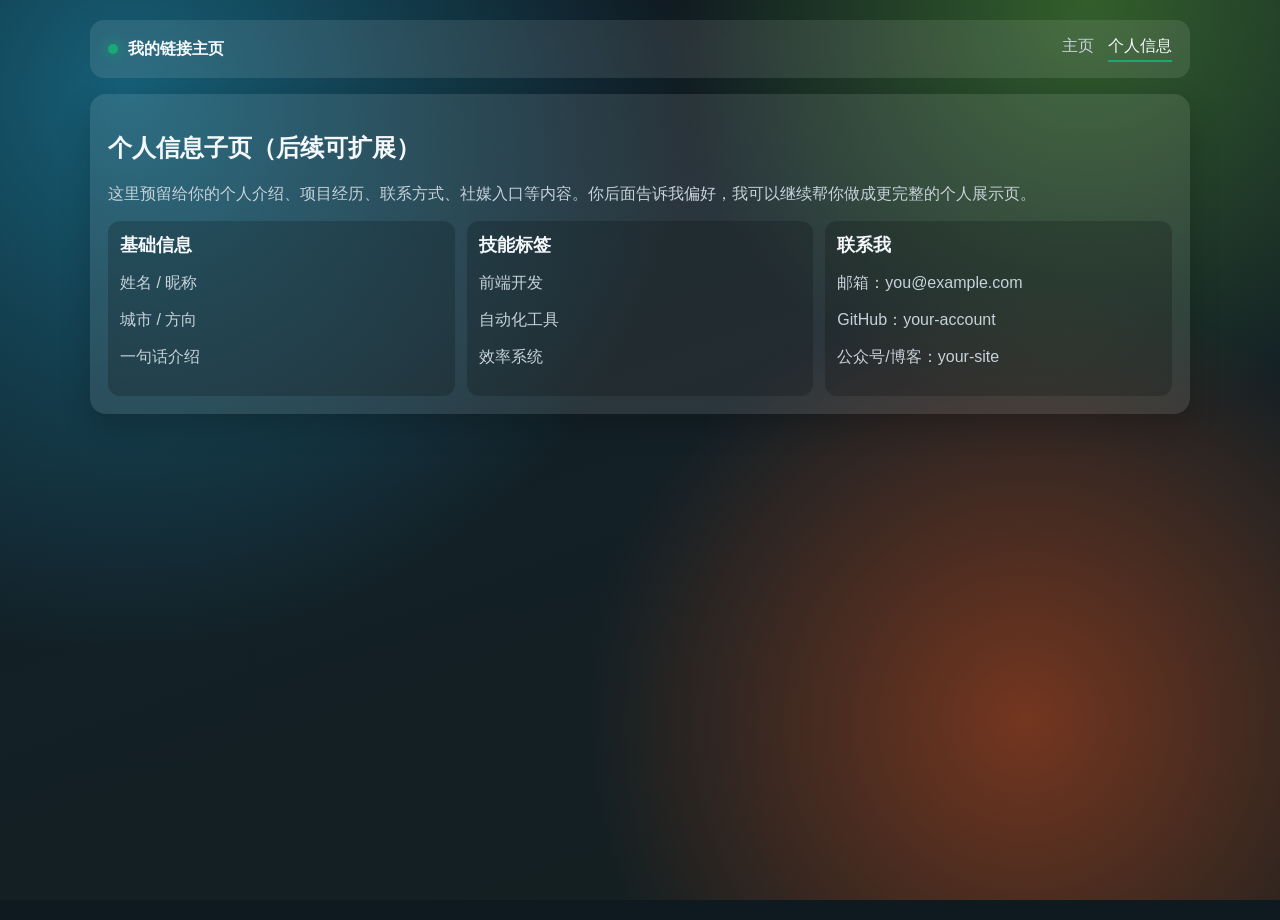
==== profile.html @ 46e21579 "feat: initial personal portal with pages workflow" ====
<!DOCTYPE html>
<html lang="zh-CN">
  <head>
    <meta charset="UTF-8" />
    <meta name="viewport" content="width=device-width, initial-scale=1.0" />
    <title>个人信息 | 我的链接主页</title>
    <link rel="stylesheet" href="./styles.css" />
  </head>
  <body>
    <div class="page-bg"></div>
    <header class="topbar">
      <div class="brand">
        <span class="brand-dot"></span>
        <span>我的链接主页</span>
      </div>
      <nav class="nav-links">
        <a href="./index.html">主页</a>
        <a href="./profile.html" aria-current="page">个人信息</a>
      </nav>
    </header>

    <main class="container">
      <section class="panel profile-panel">
        <h1>个人信息子页（后续可扩展）</h1>
        <p>
          这里预留给你的个人介绍、项目经历、联系方式、社媒入口等内容。你后面告诉我偏好，我可以继续帮你做成更完整的个人展示页。
        </p>
        <div class="profile-grid">
          <article>
            <h2>基础信息</h2>
            <p>姓名 / 昵称</p>
            <p>城市 / 方向</p>
            <p>一句话介绍</p>
          </article>
          <article>
            <h2>技能标签</h2>
            <p>前端开发</p>
            <p>自动化工具</p>
            <p>效率系统</p>
          </article>
          <article>
            <h2>联系我</h2>
            <p>邮箱：you@example.com</p>
            <p>GitHub：your-account</p>
            <p>公众号/博客：your-site</p>
          </article>
        </div>
      </section>
    </main>
  </body>
</html>
---- styles.css ----
:root {
  --bg: #0e1a1f;
  --panel: rgba(255, 255, 255, 0.1);
  --panel-strong: rgba(255, 255, 255, 0.16);
  --text: #f5f8fa;
  --muted: #c7d2da;
  --accent: #19a974;
  --accent-strong: #0e8f64;
  --danger: #d74f4f;
  --shadow: 0 12px 30px rgba(0, 0, 0, 0.2);
}

* {
  box-sizing: border-box;
}

body {
  margin: 0;
  font-family: "Segoe UI", "PingFang SC", "Microsoft YaHei", sans-serif;
  color: var(--text);
  background: var(--bg);
  min-height: 100vh;
}

.page-bg {
  position: fixed;
  inset: 0;
  z-index: -1;
  background:
    radial-gradient(circle at 10% 10%, #165f77 0%, transparent 40%),
    radial-gradient(circle at 85% 0%, #335f2b 0%, transparent 30%),
    radial-gradient(circle at 80% 80%, #74361f 0%, transparent 35%),
    linear-gradient(160deg, #0d1117 0%, #122028 35%, #151f1f 100%);
}

.topbar {
  width: min(1100px, 94vw);
  margin: 20px auto 0;
  padding: 16px 18px;
  border-radius: 14px;
  background: var(--panel);
  backdrop-filter: blur(8px);
  display: flex;
  align-items: center;
  justify-content: space-between;
  gap: 14px;
}

.brand {
  display: inline-flex;
  align-items: center;
  gap: 10px;
  font-weight: 700;
}

.brand-dot {
  width: 10px;
  height: 10px;
  border-radius: 50%;
  background: var(--accent);
  box-shadow: 0 0 14px var(--accent);
}

.nav-links {
  display: flex;
  gap: 14px;
}

.nav-links a {
  color: var(--muted);
  text-decoration: none;
  border-bottom: 2px solid transparent;
  padding-bottom: 3px;
}

.nav-links a[aria-current="page"] {
  color: var(--text);
  border-color: var(--accent);
}

.container {
  width: min(1100px, 94vw);
  margin: 16px auto 40px;
  display: grid;
  gap: 16px;
}

.hero,
.panel {
  border-radius: 16px;
  padding: 18px;
  background: var(--panel);
  box-shadow: var(--shadow);
}

.hero h1,
.panel h2 {
  margin: 0;
}

.hero p {
  margin: 8px 0 0;
  color: var(--muted);
}

.hero-actions {
  margin-top: 14px;
  display: grid;
  grid-template-columns: repeat(6, minmax(0, 1fr));
  gap: 10px;
}

.search-input {
  grid-column: 1 / -1;
  height: 42px;
  border: 1px solid rgba(255, 255, 255, 0.22);
  border-radius: 10px;
  outline: none;
  background: rgba(0, 0, 0, 0.2);
  color: var(--text);
  padding: 0 12px;
}

.search-input:focus {
  border-color: var(--accent);
}

.btn {
  height: 38px;
  border: 1px solid rgba(255, 255, 255, 0.2);
  border-radius: 10px;
  background: rgba(255, 255, 255, 0.05);
  color: var(--text);
  cursor: pointer;
}

.btn:hover {
  background: rgba(255, 255, 255, 0.12);
}

.btn-primary {
  background: var(--accent);
  border-color: var(--accent);
}

.btn-primary:hover {
  background: var(--accent-strong);
}

.btn-danger {
  border-color: rgba(215, 79, 79, 0.6);
}

.btn-danger:hover {
  background: rgba(215, 79, 79, 0.2);
}

.panel-head {
  display: flex;
  align-items: center;
  justify-content: space-between;
  gap: 12px;
}

.hint,
#link-count {
  color: var(--muted);
  font-size: 14px;
}

.chips {
  margin-top: 14px;
  display: flex;
  flex-wrap: wrap;
  gap: 10px;
}

.chip {
  border: 1px solid rgba(255, 255, 255, 0.25);
  border-radius: 999px;
  padding: 7px 14px;
  font-size: 14px;
  color: var(--muted);
  cursor: pointer;
  background: rgba(0, 0, 0, 0.16);
}

.chip.is-active {
  color: #0d1915;
  background: var(--accent);
  border-color: var(--accent);
}

.links-grid {
  margin-top: 16px;
  display: grid;
  gap: 12px;
  grid-template-columns: repeat(auto-fill, minmax(220px, 1fr));
}

.link-card {
  border: 1px solid rgba(255, 255, 255, 0.15);
  border-radius: 14px;
  overflow: hidden;
  background: var(--panel-strong);
  transition: transform 0.15s ease;
}

.link-card:hover {
  transform: translateY(-2px);
}

.link-main {
  display: flex;
  align-items: center;
  gap: 10px;
  color: inherit;
  text-decoration: none;
  padding: 12px;
}

.link-icon {
  width: 34px;
  height: 34px;
  border-radius: 8px;
  display: inline-grid;
  place-items: center;
  background: rgba(0, 0, 0, 0.3);
  flex: 0 0 auto;
}

.link-meta {
  min-width: 0;
  display: grid;
}

.link-name {
  overflow: hidden;
  white-space: nowrap;
  text-overflow: ellipsis;
}

.link-category {
  color: var(--muted);
}

.link-index {
  margin-left: auto;
  color: var(--muted);
  font-size: 13px;
}

.link-actions {
  display: grid;
  grid-template-columns: 1fr 1fr;
}

.icon-btn {
  height: 34px;
  border: none;
  border-top: 1px solid rgba(255, 255, 255, 0.14);
  background: transparent;
  color: var(--muted);
  cursor: pointer;
}

.icon-btn:hover {
  background: rgba(255, 255, 255, 0.08);
  color: var(--text);
}

.link-dialog {
  border: none;
  border-radius: 14px;
  padding: 0;
  width: min(460px, 90vw);
  background: #102128;
  color: var(--text);
}

.link-dialog::backdrop {
  background: rgba(0, 0, 0, 0.55);
}

#link-form {
  display: grid;
  gap: 12px;
  padding: 20px;
}

#link-form h3 {
  margin: 0 0 4px;
}

#link-form label {
  display: grid;
  gap: 6px;
  font-size: 14px;
}

#link-form input {
  height: 38px;
  border: 1px solid rgba(255, 255, 255, 0.25);
  border-radius: 8px;
  padding: 0 10px;
  background: rgba(0, 0, 0, 0.2);
  color: var(--text);
  outline: none;
}

#link-form input:focus {
  border-color: var(--accent);
}

#link-form menu {
  display: flex;
  justify-content: flex-end;
  gap: 8px;
  margin: 8px 0 0;
  padding: 0;
}

.profile-panel p {
  color: var(--muted);
}

.profile-grid {
  margin-top: 12px;
  display: grid;
  gap: 12px;
  grid-template-columns: repeat(auto-fit, minmax(220px, 1fr));
}

.profile-grid article {
  border-radius: 12px;
  padding: 12px;
  background: rgba(0, 0, 0, 0.2);
}

.profile-grid h2 {
  font-size: 18px;
  margin-bottom: 8px;
}

.empty-state {
  margin: 6px 0 2px;
  color: var(--muted);
}

@media (max-width: 820px) {
  .topbar {
    margin-top: 10px;
    flex-direction: column;
    align-items: flex-start;
  }

  .hero-actions {
    grid-template-columns: repeat(2, minmax(0, 1fr));
  }
}
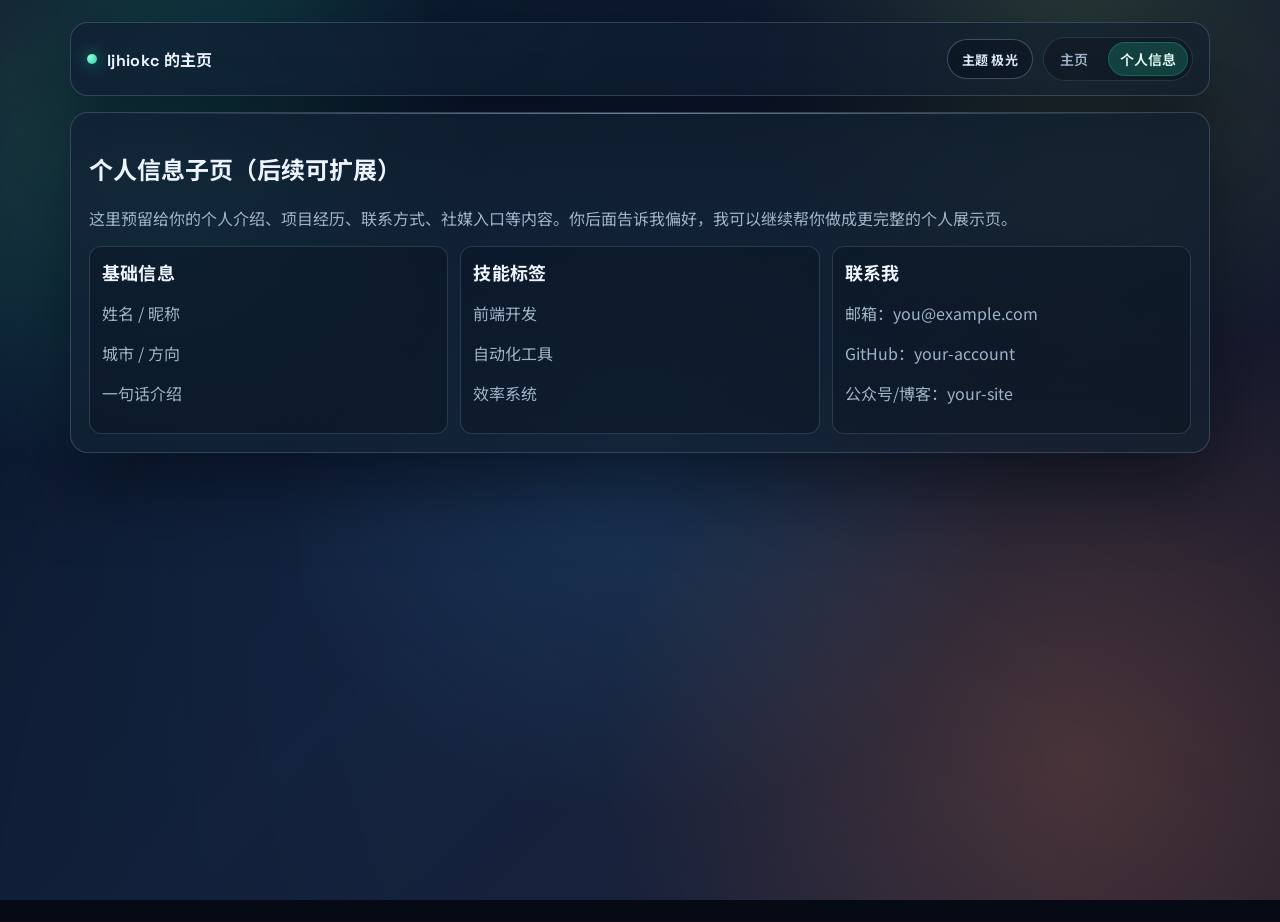
==== commit 3c351bc2: "new version" ====
--- a/profile.html
+++ b/profile.html
@@ -3,7 +3,22 @@
   <head>
     <meta charset="UTF-8" />
     <meta name="viewport" content="width=device-width, initial-scale=1.0" />
-    <title>个人信息 | 我的链接主页</title>
+    <title>个人信息 | ljhiokc 的主页</title>
+    <link rel="preconnect" href="https://fonts.googleapis.com" />
+    <link rel="preconnect" href="https://fonts.gstatic.com" crossorigin />
+    <link
+      href="https://fonts.googleapis.com/css2?family=Noto+Sans+SC:wght@400;500;700&family=Space+Grotesk:wght@500;600;700&display=swap"
+      rel="stylesheet"
+    />
+    <script>
+      try {
+        const key = "personal-portal-theme-v1";
+        const saved = localStorage.getItem(key);
+        if (saved) {
+          document.documentElement.dataset.theme = saved;
+        }
+      } catch {}
+    </script>
     <link rel="stylesheet" href="./styles.css" />
   </head>
   <body>
@@ -11,12 +26,15 @@
     <header class="topbar">
       <div class="brand">
         <span class="brand-dot"></span>
-        <span>我的链接主页</span>
+        <span>ljhiokc 的主页</span>
       </div>
-      <nav class="nav-links">
-        <a href="./index.html">主页</a>
-        <a href="./profile.html" aria-current="page">个人信息</a>
-      </nav>
+      <div class="topbar-right">
+        <button id="theme-toggle-btn" class="theme-toggle" type="button" aria-label="切换主题"></button>
+        <nav class="nav-links">
+          <a href="./index.html">主页</a>
+          <a href="./profile.html" aria-current="page">个人信息</a>
+        </nav>
+      </div>
     </header>
 
     <main class="container">
@@ -47,5 +65,6 @@
         </div>
       </section>
     </main>
+    <script src="./theme.js"></script>
   </body>
 </html>
--- a/styles.css
+++ b/styles.css
@@ -1,13 +1,109 @@
 :root {
-  --bg: #0e1a1f;
-  --panel: rgba(255, 255, 255, 0.1);
-  --panel-strong: rgba(255, 255, 255, 0.16);
-  --text: #f5f8fa;
-  --muted: #c7d2da;
-  --accent: #19a974;
-  --accent-strong: #0e8f64;
-  --danger: #d74f4f;
-  --shadow: 0 12px 30px rgba(0, 0, 0, 0.2);
+  --bg: #070f1d;
+  --bg-deep: #050a14;
+  --panel: rgba(17, 31, 52, 0.72);
+  --panel-strong: rgba(26, 42, 66, 0.84);
+  --text: #edf4ff;
+  --muted: #9fb3c8;
+  --line: rgba(157, 186, 217, 0.24);
+  --accent: #27d5a8;
+  --accent-strong: #14b88f;
+  --accent-soft: rgba(39, 213, 168, 0.2);
+  --danger: #ef6666;
+  --danger-soft: rgba(239, 102, 102, 0.2);
+  --shadow: 0 30px 72px rgba(3, 8, 17, 0.62);
+  --topbar-bg: linear-gradient(120deg, rgba(16, 31, 52, 0.8), rgba(15, 27, 43, 0.62));
+  --panel-bg: linear-gradient(145deg, rgba(17, 32, 52, 0.78), rgba(18, 31, 46, 0.72));
+  --panel-glint: linear-gradient(90deg, transparent, rgba(185, 214, 240, 0.55), transparent);
+  --clock-border: rgba(144, 174, 202, 0.4);
+  --clock-bg: rgba(7, 15, 27, 0.45);
+  --clock-text: #c9d9e9;
+  --nav-bg: rgba(8, 14, 24, 0.38);
+  --nav-border: rgba(138, 164, 188, 0.2);
+  --nav-hover-bg: rgba(130, 164, 198, 0.16);
+  --nav-active-text: #e8fff8;
+  --nav-active-bg: rgba(39, 213, 168, 0.2);
+  --nav-active-ring: rgba(39, 213, 168, 0.25);
+  --hero-status-border: rgba(148, 174, 202, 0.28);
+  --hero-status-bg: rgba(6, 14, 24, 0.4);
+  --hero-status-text: #bfcee1;
+  --theme-btn-bg: rgba(6, 14, 24, 0.42);
+  --theme-btn-border: rgba(152, 181, 211, 0.35);
+  --theme-btn-text: #d9e7f7;
+  --btn-primary-text: #062018;
+  --chip-active-text: #022519;
+  --chip-active-shadow: rgba(25, 181, 142, 0.36);
+  --mx: 50%;
+  --my: 50%;
+}
+
+:root[data-theme="graphite"] {
+  --bg: #0d1016;
+  --bg-deep: #080a10;
+  --panel: rgba(27, 30, 41, 0.8);
+  --panel-strong: rgba(35, 38, 49, 0.88);
+  --text: #edf1f8;
+  --muted: #abb6c8;
+  --line: rgba(174, 187, 205, 0.22);
+  --accent: #63d8ff;
+  --accent-strong: #44bfe8;
+  --accent-soft: rgba(99, 216, 255, 0.22);
+  --topbar-bg: linear-gradient(120deg, rgba(35, 39, 53, 0.84), rgba(23, 26, 36, 0.76));
+  --panel-bg: linear-gradient(145deg, rgba(38, 43, 57, 0.84), rgba(30, 35, 46, 0.82));
+  --panel-glint: linear-gradient(90deg, transparent, rgba(196, 207, 224, 0.48), transparent);
+  --clock-border: rgba(177, 193, 216, 0.4);
+  --clock-bg: rgba(17, 20, 30, 0.56);
+  --clock-text: #dce5f3;
+  --nav-bg: rgba(17, 20, 30, 0.5);
+  --nav-border: rgba(160, 177, 203, 0.22);
+  --nav-hover-bg: rgba(154, 174, 200, 0.18);
+  --nav-active-text: #e7f6ff;
+  --nav-active-bg: rgba(99, 216, 255, 0.22);
+  --nav-active-ring: rgba(99, 216, 255, 0.3);
+  --hero-status-border: rgba(170, 189, 214, 0.32);
+  --hero-status-bg: rgba(17, 21, 31, 0.5);
+  --hero-status-text: #d0ddf0;
+  --theme-btn-bg: rgba(17, 21, 31, 0.55);
+  --theme-btn-border: rgba(170, 188, 214, 0.35);
+  --theme-btn-text: #e1ebf9;
+  --btn-primary-text: #031f2a;
+  --chip-active-text: #03222e;
+  --chip-active-shadow: rgba(87, 178, 230, 0.34);
+}
+
+:root[data-theme="paper"] {
+  --bg: #ecf2fb;
+  --bg-deep: #e7eef9;
+  --panel: rgba(255, 255, 255, 0.86);
+  --panel-strong: rgba(250, 253, 255, 0.92);
+  --text: #1b2f45;
+  --muted: #526a83;
+  --line: rgba(122, 149, 178, 0.34);
+  --accent: #2a8cff;
+  --accent-strong: #1d73d7;
+  --accent-soft: rgba(42, 140, 255, 0.16);
+  --shadow: 0 24px 56px rgba(66, 102, 145, 0.18);
+  --topbar-bg: linear-gradient(120deg, rgba(255, 255, 255, 0.92), rgba(243, 249, 255, 0.88));
+  --panel-bg: linear-gradient(145deg, rgba(255, 255, 255, 0.94), rgba(245, 251, 255, 0.9));
+  --panel-glint: linear-gradient(90deg, transparent, rgba(142, 171, 204, 0.7), transparent);
+  --clock-border: rgba(117, 150, 184, 0.45);
+  --clock-bg: rgba(236, 245, 255, 0.86);
+  --clock-text: #32516f;
+  --nav-bg: rgba(237, 245, 255, 0.84);
+  --nav-border: rgba(133, 165, 196, 0.4);
+  --nav-hover-bg: rgba(166, 198, 234, 0.35);
+  --nav-active-text: #ffffff;
+  --nav-active-bg: rgba(42, 140, 255, 0.78);
+  --nav-active-ring: rgba(42, 140, 255, 0.34);
+  --hero-status-border: rgba(132, 164, 195, 0.45);
+  --hero-status-bg: rgba(236, 245, 255, 0.9);
+  --hero-status-text: #395674;
+  --theme-btn-bg: rgba(236, 245, 255, 0.95);
+  --theme-btn-border: rgba(126, 158, 189, 0.45);
+  --theme-btn-text: #335172;
+  --btn-primary-text: #ffffff;
+  --chip-active-text: #ffffff;
+  --chip-active-shadow: rgba(42, 140, 255, 0.3);
 }
 
 * {
@@ -16,34 +112,95 @@
 
 body {
   margin: 0;
-  font-family: "Segoe UI", "PingFang SC", "Microsoft YaHei", sans-serif;
+  min-height: 100vh;
   color: var(--text);
-  background: var(--bg);
-  min-height: 100vh;
+  font-family: "Noto Sans SC", "PingFang SC", "Microsoft YaHei", sans-serif;
+  background: var(--bg-deep);
+}
+
+h1,
+h2,
+h3,
+.brand,
+.nav-links a,
+.btn,
+.chip,
+.theme-toggle {
+  font-family: "Space Grotesk", "Noto Sans SC", sans-serif;
 }
 
 .page-bg {
   position: fixed;
   inset: 0;
-  z-index: -1;
+  z-index: -2;
+  overflow: hidden;
+  pointer-events: none;
   background:
-    radial-gradient(circle at 10% 10%, #165f77 0%, transparent 40%),
-    radial-gradient(circle at 85% 0%, #335f2b 0%, transparent 30%),
-    radial-gradient(circle at 80% 80%, #74361f 0%, transparent 35%),
-    linear-gradient(160deg, #0d1117 0%, #122028 35%, #151f1f 100%);
+    radial-gradient(640px circle at var(--mx) var(--my), rgba(69, 183, 255, 0.14), transparent 58%),
+    radial-gradient(520px circle at 12% 18%, rgba(39, 213, 168, 0.24), transparent 62%),
+    radial-gradient(560px circle at 84% 8%, rgba(161, 216, 90, 0.18), transparent 58%),
+    radial-gradient(760px circle at 84% 85%, rgba(255, 133, 78, 0.22), transparent 62%),
+    linear-gradient(135deg, #08162a 0%, #101a30 48%, #1a1522 100%);
+  animation: bgShift 24s ease-in-out infinite alternate;
+}
+
+:root[data-theme="graphite"] .page-bg {
+  background:
+    radial-gradient(620px circle at var(--mx) var(--my), rgba(111, 165, 255, 0.15), transparent 58%),
+    radial-gradient(520px circle at 15% 20%, rgba(145, 160, 202, 0.2), transparent 62%),
+    radial-gradient(560px circle at 84% 12%, rgba(87, 197, 245, 0.12), transparent 58%),
+    radial-gradient(760px circle at 86% 88%, rgba(176, 122, 255, 0.15), transparent 62%),
+    linear-gradient(135deg, #151a23 0%, #1a1f2a 50%, #10141d 100%);
+}
+
+:root[data-theme="paper"] .page-bg {
+  background:
+    radial-gradient(620px circle at var(--mx) var(--my), rgba(86, 151, 255, 0.2), transparent 58%),
+    radial-gradient(540px circle at 10% 16%, rgba(111, 224, 202, 0.2), transparent 62%),
+    radial-gradient(600px circle at 82% 10%, rgba(130, 176, 255, 0.2), transparent 58%),
+    radial-gradient(760px circle at 86% 90%, rgba(255, 176, 125, 0.2), transparent 62%),
+    linear-gradient(135deg, #f0f6ff 0%, #edf4ff 52%, #fef8ee 100%);
+}
+
+.page-bg::before,
+.page-bg::after {
+  content: "";
+  position: absolute;
+  inset: 0;
+}
+
+.page-bg::before {
+  background-image:
+    linear-gradient(rgba(142, 169, 201, 0.06) 1px, transparent 1px),
+    linear-gradient(90deg, rgba(142, 169, 201, 0.06) 1px, transparent 1px);
+  background-size: 42px 42px;
+  opacity: 0.25;
+  mask-image: radial-gradient(circle at center, rgba(0, 0, 0, 0.7), transparent 90%);
+}
+
+.page-bg::after {
+  inset: -25% -15%;
+  background:
+    conic-gradient(from 0deg at 20% 30%, rgba(39, 213, 168, 0.16), transparent 22%, rgba(66, 147, 255, 0.16) 42%, transparent 64%, rgba(255, 115, 71, 0.15) 82%, transparent);
+  filter: blur(88px);
+  opacity: 0.52;
+  animation: auraSpin 30s linear infinite;
 }
 
 .topbar {
-  width: min(1100px, 94vw);
-  margin: 20px auto 0;
-  padding: 16px 18px;
-  border-radius: 14px;
-  background: var(--panel);
-  backdrop-filter: blur(8px);
+  width: min(1140px, 94vw);
+  margin: 22px auto 0;
+  padding: 14px 16px;
+  border-radius: 18px;
+  border: 1px solid var(--line);
+  background: var(--topbar-bg);
+  backdrop-filter: blur(16px);
+  box-shadow: var(--shadow);
   display: flex;
   align-items: center;
   justify-content: space-between;
   gap: 14px;
+  animation: fadeRise 0.6s ease both;
 }
 
 .brand {
@@ -51,56 +208,150 @@
   align-items: center;
   gap: 10px;
   font-weight: 700;
+  letter-spacing: 0.02em;
 }
 
 .brand-dot {
   width: 10px;
   height: 10px;
-  border-radius: 50%;
-  background: var(--accent);
-  box-shadow: 0 0 14px var(--accent);
+  border-radius: 999px;
+  background: radial-gradient(circle at 30% 30%, #8fffd8, var(--accent));
+  box-shadow: 0 0 15px rgba(39, 213, 168, 0.7);
+  animation: pulseDot 1.9s ease-in-out infinite;
+}
+
+.topbar-right {
+  margin-left: auto;
+  display: flex;
+  align-items: center;
+  gap: 10px;
+}
+
+.topbar > .nav-links {
+  margin-left: auto;
+}
+
+.clock-pill {
+  min-width: 232px;
+  text-align: center;
+  padding: 9px 14px;
+  border-radius: 999px;
+  border: 1px solid var(--clock-border);
+  background: var(--clock-bg);
+  color: var(--clock-text);
+  font-size: 13px;
+  font-weight: 600;
+  font-variant-numeric: tabular-nums;
+  letter-spacing: 0.05em;
+}
+
+.theme-toggle {
+  height: 40px;
+  border-radius: 999px;
+  border: 1px solid var(--theme-btn-border);
+  background: var(--theme-btn-bg);
+  color: var(--theme-btn-text);
+  padding: 0 14px;
+  cursor: pointer;
+  font-size: 13px;
+  font-weight: 700;
+  letter-spacing: 0.02em;
+  transition: all 0.16s ease;
+}
+
+.theme-toggle:hover {
+  transform: translateY(-1px);
+  border-color: var(--accent);
+  color: var(--text);
 }
 
 .nav-links {
   display: flex;
-  gap: 14px;
+  align-items: center;
+  gap: 8px;
+  border-radius: 999px;
+  padding: 4px;
+  background: var(--nav-bg);
+  border: 1px solid var(--nav-border);
 }
 
 .nav-links a {
   color: var(--muted);
   text-decoration: none;
-  border-bottom: 2px solid transparent;
-  padding-bottom: 3px;
+  font-size: 14px;
+  font-weight: 600;
+  border-radius: 999px;
+  padding: 7px 12px;
+  transition: all 0.18s ease;
+}
+
+.nav-links a:hover {
+  color: var(--text);
+  background: var(--nav-hover-bg);
 }
 
 .nav-links a[aria-current="page"] {
-  color: var(--text);
-  border-color: var(--accent);
+  color: var(--nav-active-text);
+  background: var(--nav-active-bg);
+  box-shadow: inset 0 0 0 1px var(--nav-active-ring);
 }
 
 .container {
-  width: min(1100px, 94vw);
-  margin: 16px auto 40px;
+  width: min(1140px, 94vw);
+  margin: 16px auto 44px;
   display: grid;
   gap: 16px;
 }
 
 .hero,
 .panel {
-  border-radius: 16px;
+  position: relative;
+  overflow: hidden;
+  border-radius: 18px;
   padding: 18px;
-  background: var(--panel);
+  border: 1px solid var(--line);
+  background: var(--panel-bg);
   box-shadow: var(--shadow);
+  animation: fadeRise 0.6s ease both;
+}
+
+.hero::before,
+.panel::before {
+  content: "";
+  position: absolute;
+  left: 24px;
+  right: 24px;
+  top: 0;
+  height: 1px;
+  background: var(--panel-glint);
 }
 
 .hero h1,
 .panel h2 {
   margin: 0;
+  letter-spacing: 0.01em;
+}
+
+.hero h1 {
+  font-size: clamp(30px, 4vw, 44px);
 }
 
 .hero p {
   margin: 8px 0 0;
   color: var(--muted);
+}
+
+.hero-status {
+  margin-top: 12px;
+  display: inline-flex;
+  align-items: center;
+  gap: 8px;
+  padding: 5px 10px;
+  border-radius: 999px;
+  border: 1px solid var(--hero-status-border);
+  background: var(--hero-status-bg);
+  color: var(--hero-status-text);
+  font-size: 12px;
 }
 
 .hero-actions {
@@ -110,49 +361,155 @@
   gap: 10px;
 }
 
+.web-search-group {
+  grid-column: 1 / -1;
+  display: grid;
+  grid-template-columns: minmax(168px, 200px) minmax(0, 1fr) 92px;
+  gap: 10px;
+  align-items: center;
+}
+
+.engine-picker {
+  height: 44px;
+  display: flex;
+  align-items: center;
+  gap: 8px;
+  border: 1px solid rgba(150, 179, 209, 0.35);
+  border-radius: 12px;
+  background: rgba(6, 14, 24, 0.48);
+  padding: 0 10px;
+  transition: border-color 0.18s ease, box-shadow 0.18s ease;
+}
+
+.engine-icon {
+  width: 18px;
+  height: 18px;
+  flex: 0 0 18px;
+  display: block;
+  object-fit: contain;
+  border-radius: 4px;
+}
+
+.search-engine-select {
+  flex: 1;
+  min-width: 0;
+  height: 100%;
+  border: none;
+  outline: none;
+  appearance: none;
+  background: transparent;
+  color: var(--text);
+  padding: 0;
+  cursor: pointer;
+  font-size: 14px;
+  font-weight: 600;
+}
+
+.search-engine-select option {
+  color: #0f1b23;
+}
+
+.engine-caret {
+  color: var(--muted);
+  font-size: 12px;
+}
+
+.engine-picker:focus-within {
+  border-color: rgba(39, 213, 168, 0.8);
+  box-shadow: 0 0 0 2px rgba(39, 213, 168, 0.22);
+}
+
 .search-input {
   grid-column: 1 / -1;
-  height: 42px;
-  border: 1px solid rgba(255, 255, 255, 0.22);
-  border-radius: 10px;
+  height: 44px;
+  border: 1px solid rgba(150, 179, 209, 0.35);
+  border-radius: 12px;
   outline: none;
-  background: rgba(0, 0, 0, 0.2);
+  background: rgba(6, 14, 24, 0.44);
   color: var(--text);
-  padding: 0 12px;
+  padding: 0 14px;
+  transition: border-color 0.18s ease, box-shadow 0.18s ease;
+}
+
+.search-input::placeholder {
+  color: #7890a7;
 }
 
 .search-input:focus {
-  border-color: var(--accent);
+  border-color: rgba(39, 213, 168, 0.85);
+  box-shadow: 0 0 0 2px rgba(39, 213, 168, 0.18);
+}
+
+.web-search-input {
+  grid-column: auto;
+  min-width: 0;
+}
+
+#web-search-btn {
+  height: 44px;
+  font-size: 17px;
+  font-weight: 700;
+  letter-spacing: 0.02em;
+  white-space: nowrap;
 }
 
 .btn {
-  height: 38px;
-  border: 1px solid rgba(255, 255, 255, 0.2);
-  border-radius: 10px;
-  background: rgba(255, 255, 255, 0.05);
+  position: relative;
+  overflow: hidden;
+  height: 40px;
+  border: 1px solid rgba(146, 175, 204, 0.3);
+  border-radius: 11px;
+  background: rgba(255, 255, 255, 0.03);
   color: var(--text);
   cursor: pointer;
+  font-weight: 600;
+  letter-spacing: 0.02em;
+  transition: transform 0.16s ease, border-color 0.16s ease, background 0.16s ease;
+}
+
+.btn::after {
+  content: "";
+  position: absolute;
+  inset: 0;
+  background: linear-gradient(120deg, transparent, rgba(255, 255, 255, 0.22), transparent);
+  transform: translateX(-130%);
+  transition: transform 0.45s ease;
 }
 
 .btn:hover {
-  background: rgba(255, 255, 255, 0.12);
+  transform: translateY(-1px);
+  border-color: rgba(191, 216, 238, 0.6);
+  background: rgba(255, 255, 255, 0.08);
+}
+
+.btn:disabled {
+  opacity: 0.7;
+  cursor: not-allowed;
+  transform: none;
+}
+
+.btn:hover::after {
+  transform: translateX(130%);
 }
 
 .btn-primary {
-  background: var(--accent);
+  background: linear-gradient(130deg, var(--accent), var(--accent-strong));
   border-color: var(--accent);
+  color: var(--btn-primary-text);
 }
 
 .btn-primary:hover {
-  background: var(--accent-strong);
+  background: linear-gradient(130deg, var(--accent-strong), var(--accent));
 }
 
 .btn-danger {
-  border-color: rgba(215, 79, 79, 0.6);
+  border-color: rgba(239, 102, 102, 0.45);
+  color: #ffcccc;
 }
 
 .btn-danger:hover {
-  background: rgba(215, 79, 79, 0.2);
+  background: var(--danger-soft);
+  border-color: rgba(239, 102, 102, 0.75);
 }
 
 .panel-head {
@@ -165,7 +522,7 @@
 .hint,
 #link-count {
   color: var(--muted);
-  font-size: 14px;
+  font-size: 13px;
 }
 
 .chips {
@@ -176,19 +533,26 @@
 }
 
 .chip {
-  border: 1px solid rgba(255, 255, 255, 0.25);
+  border: 1px solid rgba(149, 178, 209, 0.34);
   border-radius: 999px;
   padding: 7px 14px;
-  font-size: 14px;
-  color: var(--muted);
+  font-size: 13px;
+  color: #b6c8db;
   cursor: pointer;
-  background: rgba(0, 0, 0, 0.16);
+  background: rgba(6, 14, 24, 0.4);
+  transition: all 0.16s ease;
+}
+
+.chip:hover {
+  color: var(--text);
+  border-color: rgba(171, 200, 230, 0.62);
 }
 
 .chip.is-active {
-  color: #0d1915;
-  background: var(--accent);
-  border-color: var(--accent);
+  color: var(--chip-active-text);
+  background: linear-gradient(130deg, var(--accent), var(--accent-strong));
+  border-color: transparent;
+  box-shadow: 0 9px 20px var(--chip-active-shadow);
 }
 
 .links-grid {
@@ -199,15 +563,39 @@
 }
 
 .link-card {
-  border: 1px solid rgba(255, 255, 255, 0.15);
+  --delay: 0ms;
+  border: 1px solid rgba(150, 178, 208, 0.22);
   border-radius: 14px;
   overflow: hidden;
-  background: var(--panel-strong);
-  transition: transform 0.15s ease;
+  background: linear-gradient(145deg, rgba(30, 47, 68, 0.84), rgba(32, 45, 64, 0.78));
+  box-shadow: inset 0 1px 0 rgba(255, 255, 255, 0.08);
+  transition: transform 0.16s ease, border-color 0.16s ease, box-shadow 0.16s ease;
+  animation: cardRise 0.42s cubic-bezier(0.2, 0.74, 0.21, 1) both;
+  animation-delay: var(--delay);
+}
+
+.link-card[draggable="true"] {
+  cursor: grab;
 }
 
 .link-card:hover {
-  transform: translateY(-2px);
+  transform: translateY(-4px);
+  border-color: rgba(189, 214, 236, 0.44);
+  box-shadow:
+    0 14px 30px rgba(4, 10, 20, 0.42),
+    inset 0 1px 0 rgba(255, 255, 255, 0.14);
+}
+
+.link-card.is-dragging {
+  opacity: 0.55;
+  transform: scale(0.98);
+}
+
+.link-card.is-drop-target {
+  border-color: var(--accent);
+  box-shadow:
+    0 0 0 2px var(--accent-soft),
+    0 12px 24px rgba(4, 10, 20, 0.34);
 }
 
 .link-main {
@@ -222,11 +610,26 @@
 .link-icon {
   width: 34px;
   height: 34px;
-  border-radius: 8px;
+  border-radius: 10px;
   display: inline-grid;
   place-items: center;
-  background: rgba(0, 0, 0, 0.3);
+  background: linear-gradient(145deg, rgba(14, 24, 37, 0.8), rgba(25, 35, 53, 0.7));
+  border: 1px solid rgba(144, 176, 210, 0.24);
   flex: 0 0 auto;
+  overflow: hidden;
+  transition: transform 0.16s ease;
+}
+
+.link-card:hover .link-icon {
+  transform: scale(1.06);
+}
+
+.link-icon img {
+  width: 20px;
+  height: 20px;
+  object-fit: contain;
+  display: block;
+  border-radius: 5px;
 }
 
 .link-meta {
@@ -246,8 +649,8 @@
 
 .link-index {
   margin-left: auto;
-  color: var(--muted);
-  font-size: 13px;
+  color: #9cb1c6;
+  font-size: 12px;
 }
 
 .link-actions {
@@ -258,28 +661,32 @@
 .icon-btn {
   height: 34px;
   border: none;
-  border-top: 1px solid rgba(255, 255, 255, 0.14);
-  background: transparent;
+  border-top: 1px solid rgba(147, 176, 206, 0.2);
+  background: rgba(9, 16, 27, 0.18);
   color: var(--muted);
   cursor: pointer;
+  font-weight: 600;
+  transition: all 0.16s ease;
 }
 
 .icon-btn:hover {
-  background: rgba(255, 255, 255, 0.08);
+  background: rgba(136, 163, 190, 0.14);
   color: var(--text);
 }
 
 .link-dialog {
-  border: none;
-  border-radius: 14px;
+  border: 1px solid rgba(146, 176, 206, 0.34);
+  border-radius: 16px;
   padding: 0;
-  width: min(460px, 90vw);
-  background: #102128;
+  width: min(500px, 92vw);
+  background: linear-gradient(150deg, rgba(13, 24, 38, 0.95), rgba(16, 30, 45, 0.95));
   color: var(--text);
+  box-shadow: var(--shadow);
 }
 
 .link-dialog::backdrop {
-  background: rgba(0, 0, 0, 0.55);
+  background: rgba(4, 8, 16, 0.62);
+  backdrop-filter: blur(3px);
 }
 
 #link-form {
@@ -295,21 +702,24 @@
 #link-form label {
   display: grid;
   gap: 6px;
-  font-size: 14px;
+  font-size: 13px;
+  color: #c7d7e8;
 }
 
 #link-form input {
-  height: 38px;
-  border: 1px solid rgba(255, 255, 255, 0.25);
-  border-radius: 8px;
+  height: 40px;
+  border: 1px solid rgba(149, 179, 209, 0.34);
+  border-radius: 10px;
   padding: 0 10px;
-  background: rgba(0, 0, 0, 0.2);
+  background: rgba(7, 14, 24, 0.55);
   color: var(--text);
   outline: none;
+  transition: border-color 0.18s ease, box-shadow 0.18s ease;
 }
 
 #link-form input:focus {
-  border-color: var(--accent);
+  border-color: rgba(39, 213, 168, 0.8);
+  box-shadow: 0 0 0 2px rgba(39, 213, 168, 0.2);
 }
 
 #link-form menu {
@@ -332,9 +742,10 @@
 }
 
 .profile-grid article {
+  border: 1px solid rgba(141, 170, 198, 0.22);
   border-radius: 12px;
   padding: 12px;
-  background: rgba(0, 0, 0, 0.2);
+  background: rgba(8, 16, 27, 0.34);
 }
 
 .profile-grid h2 {
@@ -347,14 +758,195 @@
   color: var(--muted);
 }
 
+:root[data-theme="paper"] .page-bg::before {
+  opacity: 0.12;
+}
+
+:root[data-theme="paper"] .page-bg::after {
+  opacity: 0.36;
+}
+
+:root[data-theme="paper"] .engine-picker,
+:root[data-theme="paper"] .search-input,
+:root[data-theme="paper"] .chip,
+:root[data-theme="paper"] .btn,
+:root[data-theme="paper"] .link-card,
+:root[data-theme="paper"] .link-icon,
+:root[data-theme="paper"] .icon-btn,
+:root[data-theme="paper"] #link-form input,
+:root[data-theme="paper"] .profile-grid article {
+  border-color: rgba(126, 158, 189, 0.45);
+}
+
+:root[data-theme="paper"] .engine-picker,
+:root[data-theme="paper"] .search-input,
+:root[data-theme="paper"] .chip,
+:root[data-theme="paper"] .btn,
+:root[data-theme="paper"] #link-form input,
+:root[data-theme="paper"] .profile-grid article {
+  background: rgba(242, 249, 255, 0.9);
+}
+
+:root[data-theme="paper"] .search-input::placeholder {
+  color: #6f88a1;
+}
+
+:root[data-theme="paper"] .link-card {
+  background: linear-gradient(145deg, rgba(255, 255, 255, 0.95), rgba(244, 250, 255, 0.92));
+  box-shadow: inset 0 1px 0 rgba(255, 255, 255, 0.9);
+}
+
+:root[data-theme="paper"] .link-icon {
+  background: linear-gradient(145deg, rgba(237, 246, 255, 1), rgba(227, 239, 252, 1));
+}
+
+:root[data-theme="paper"] .icon-btn {
+  background: rgba(227, 238, 250, 0.62);
+}
+
+:root[data-theme="paper"] .icon-btn:hover {
+  background: rgba(180, 208, 235, 0.45);
+}
+
+:root[data-theme="paper"] .link-dialog {
+  background: linear-gradient(150deg, rgba(255, 255, 255, 0.97), rgba(242, 249, 255, 0.97));
+}
+
+:root[data-theme="paper"] #link-form label {
+  color: #42607b;
+}
+
+@keyframes pulseDot {
+  0%,
+  100% {
+    transform: scale(1);
+    opacity: 0.85;
+  }
+  50% {
+    transform: scale(1.18);
+    opacity: 1;
+  }
+}
+
+@keyframes fadeRise {
+  from {
+    opacity: 0;
+    transform: translateY(10px);
+  }
+  to {
+    opacity: 1;
+    transform: translateY(0);
+  }
+}
+
+@keyframes cardRise {
+  from {
+    opacity: 0;
+    transform: translateY(14px) scale(0.99);
+  }
+  to {
+    opacity: 1;
+    transform: translateY(0) scale(1);
+  }
+}
+
+@keyframes bgShift {
+  from {
+    transform: scale(1) translateY(0);
+  }
+  to {
+    transform: scale(1.04) translateY(-10px);
+  }
+}
+
+@keyframes auraSpin {
+  from {
+    transform: rotate(0deg);
+  }
+  to {
+    transform: rotate(360deg);
+  }
+}
+
+@media (max-width: 980px) {
+  .topbar {
+    flex-wrap: wrap;
+  }
+
+  .topbar-right {
+    width: 100%;
+    justify-content: space-between;
+  }
+}
+
 @media (max-width: 820px) {
   .topbar {
     margin-top: 10px;
+    padding: 12px;
+    border-radius: 14px;
+  }
+
+  .topbar-right {
     flex-direction: column;
-    align-items: flex-start;
+    align-items: stretch;
+  }
+
+  .clock-pill {
+    width: 100%;
+  }
+
+  .theme-toggle {
+    width: 100%;
+  }
+
+  .nav-links {
+    width: 100%;
+    justify-content: center;
+  }
+
+  .container {
+    gap: 14px;
+  }
+
+  .hero,
+  .panel {
+    padding: 14px;
+    border-radius: 14px;
   }
 
   .hero-actions {
     grid-template-columns: repeat(2, minmax(0, 1fr));
   }
-}
+
+  .web-search-group {
+    grid-template-columns: minmax(132px, 160px) minmax(0, 1fr) 80px;
+  }
+
+  .panel-head {
+    align-items: flex-start;
+    flex-direction: column;
+  }
+}
+
+@media (max-width: 620px) {
+  .hero h1 {
+    font-size: 28px;
+  }
+
+  .web-search-group {
+    grid-template-columns: 1fr;
+  }
+
+  #web-search-btn {
+    width: 100%;
+  }
+}
+
+@media (prefers-reduced-motion: reduce) {
+  *,
+  *::before,
+  *::after {
+    animation: none !important;
+    transition: none !important;
+  }
+}
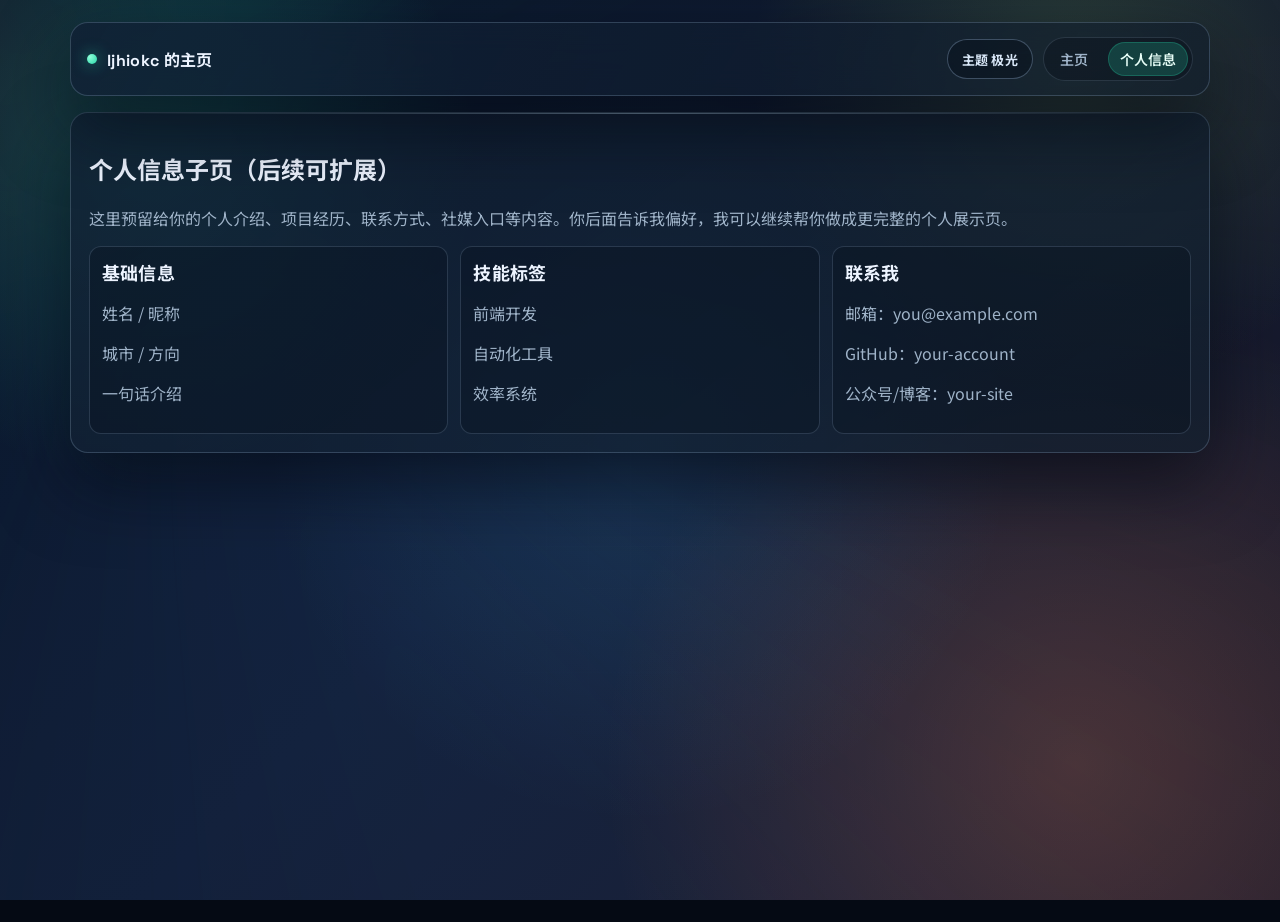
==== commit 7f0d1130: "Bring quick links into the first screen" ====
--- a/profile.html
+++ b/profile.html
@@ -3,6 +3,7 @@
   <head>
     <meta charset="UTF-8" />
     <meta name="viewport" content="width=device-width, initial-scale=1.0" />
+    <meta name="robots" content="noindex" />
     <title>个人信息 | ljhiokc 的主页</title>
     <link rel="preconnect" href="https://fonts.googleapis.com" />
     <link rel="preconnect" href="https://fonts.gstatic.com" crossorigin />
--- a/styles.css
+++ b/styles.css
@@ -24,9 +24,6 @@
   --nav-active-text: #e8fff8;
   --nav-active-bg: rgba(39, 213, 168, 0.2);
   --nav-active-ring: rgba(39, 213, 168, 0.25);
-  --hero-status-border: rgba(148, 174, 202, 0.28);
-  --hero-status-bg: rgba(6, 14, 24, 0.4);
-  --hero-status-text: #bfcee1;
   --theme-btn-bg: rgba(6, 14, 24, 0.42);
   --theme-btn-border: rgba(152, 181, 211, 0.35);
   --theme-btn-text: #d9e7f7;
@@ -60,9 +57,6 @@
   --nav-active-text: #e7f6ff;
   --nav-active-bg: rgba(99, 216, 255, 0.22);
   --nav-active-ring: rgba(99, 216, 255, 0.3);
-  --hero-status-border: rgba(170, 189, 214, 0.32);
-  --hero-status-bg: rgba(17, 21, 31, 0.5);
-  --hero-status-text: #d0ddf0;
   --theme-btn-bg: rgba(17, 21, 31, 0.55);
   --theme-btn-border: rgba(170, 188, 214, 0.35);
   --theme-btn-text: #e1ebf9;
@@ -95,9 +89,6 @@
   --nav-active-text: #ffffff;
   --nav-active-bg: rgba(42, 140, 255, 0.78);
   --nav-active-ring: rgba(42, 140, 255, 0.34);
-  --hero-status-border: rgba(132, 164, 195, 0.45);
-  --hero-status-bg: rgba(236, 245, 255, 0.9);
-  --hero-status-text: #395674;
   --theme-btn-bg: rgba(236, 245, 255, 0.95);
   --theme-btn-border: rgba(126, 158, 189, 0.45);
   --theme-btn-text: #335172;
@@ -188,6 +179,8 @@
 }
 
 .topbar {
+  position: relative;
+  z-index: 1;
   width: min(1140px, 94vw);
   margin: 22px auto 0;
   padding: 14px 16px;
@@ -207,11 +200,13 @@
   display: inline-flex;
   align-items: center;
   gap: 10px;
+  min-width: 0;
   font-weight: 700;
   letter-spacing: 0.02em;
 }
 
 .brand-dot {
+  flex: 0 0 10px;
   width: 10px;
   height: 10px;
   border-radius: 999px;
@@ -231,8 +226,52 @@
   margin-left: auto;
 }
 
+#site-title {
+  overflow: hidden;
+  text-overflow: ellipsis;
+  white-space: nowrap;
+}
+
+.display-settings {
+  position: relative;
+  flex: 0 0 auto;
+}
+
+.display-settings summary {
+  display: flex;
+  align-items: center;
+  gap: 8px;
+  list-style: none;
+}
+
+.display-settings summary::-webkit-details-marker {
+  display: none;
+}
+
+.display-settings summary::after {
+  content: "";
+  width: 5px;
+  height: 5px;
+  border-right: 1px solid currentColor;
+  border-bottom: 1px solid currentColor;
+  transform: translateY(-2px) rotate(45deg);
+}
+
+.display-options {
+  position: absolute;
+  top: calc(100% + 8px);
+  right: 0;
+  display: grid;
+  gap: 8px;
+  padding: 10px;
+  border: 1px solid var(--line);
+  border-radius: 14px;
+  background: var(--bg);
+  box-shadow: var(--shadow);
+}
+
 .clock-pill {
-  min-width: 232px;
+  white-space: nowrap;
   text-align: center;
   padding: 9px 14px;
   border-radius: 999px;
@@ -341,30 +380,10 @@
   color: var(--muted);
 }
 
-.hero-status {
-  margin-top: 12px;
-  display: inline-flex;
-  align-items: center;
-  gap: 8px;
-  padding: 5px 10px;
-  border-radius: 999px;
-  border: 1px solid var(--hero-status-border);
-  background: var(--hero-status-bg);
-  color: var(--hero-status-text);
-  font-size: 12px;
-}
-
-.hero-actions {
+.web-search-group {
   margin-top: 14px;
   display: grid;
-  grid-template-columns: repeat(6, minmax(0, 1fr));
-  gap: 10px;
-}
-
-.web-search-group {
-  grid-column: 1 / -1;
-  display: grid;
-  grid-template-columns: minmax(168px, 200px) minmax(0, 1fr) 92px;
+  grid-template-columns: minmax(138px, 174px) minmax(0, 1fr) 76px;
   gap: 10px;
   align-items: center;
 }
@@ -420,7 +439,7 @@
 }
 
 .search-input {
-  grid-column: 1 / -1;
+  min-width: 0;
   height: 44px;
   border: 1px solid rgba(150, 179, 209, 0.35);
   border-radius: 12px;
@@ -440,14 +459,9 @@
   box-shadow: 0 0 0 2px rgba(39, 213, 168, 0.18);
 }
 
-.web-search-input {
-  grid-column: auto;
-  min-width: 0;
-}
-
 #web-search-btn {
   height: 44px;
-  font-size: 17px;
+  font-size: 15px;
   font-weight: 700;
   letter-spacing: 0.02em;
   white-space: nowrap;
@@ -457,6 +471,7 @@
   position: relative;
   overflow: hidden;
   height: 40px;
+  padding-inline: 12px;
   border: 1px solid rgba(146, 175, 204, 0.3);
   border-radius: 11px;
   background: rgba(255, 255, 255, 0.03);
@@ -519,17 +534,64 @@
   gap: 12px;
 }
 
+.links-heading {
+  display: flex;
+  align-items: baseline;
+  flex-wrap: wrap;
+  gap: 4px 10px;
+}
+
 .hint,
 #link-count {
   color: var(--muted);
   font-size: 13px;
 }
 
-.chips {
-  margin-top: 14px;
+.keyboard-hint {
+  margin: 14px 0 0;
+}
+
+#manage-btn {
+  white-space: nowrap;
+}
+
+#manage-btn[aria-expanded="true"] {
+  border-color: var(--accent);
+}
+
+#manage-controls {
+  margin-top: 12px;
+  padding: 12px;
+  border: 1px solid var(--line);
+  border-radius: 12px;
+  background: var(--clock-bg);
+}
+
+#manage-controls .hint {
+  margin: 8px 0 0;
+}
+
+.manage-actions,
+.link-filters {
   display: flex;
   flex-wrap: wrap;
-  gap: 10px;
+  gap: 8px;
+}
+
+.link-filters {
+  align-items: center;
+  margin-top: 12px;
+}
+
+.link-filters .search-input {
+  width: min(100%, 220px);
+  height: 40px;
+}
+
+.chips {
+  display: flex;
+  flex-wrap: wrap;
+  gap: 6px;
 }
 
 .chip {
@@ -563,15 +625,12 @@
 }
 
 .link-card {
-  --delay: 0ms;
   border: 1px solid rgba(150, 178, 208, 0.22);
   border-radius: 14px;
   overflow: hidden;
   background: linear-gradient(145deg, rgba(30, 47, 68, 0.84), rgba(32, 45, 64, 0.78));
   box-shadow: inset 0 1px 0 rgba(255, 255, 255, 0.08);
   transition: transform 0.16s ease, border-color 0.16s ease, box-shadow 0.16s ease;
-  animation: cardRise 0.42s cubic-bezier(0.2, 0.74, 0.21, 1) both;
-  animation-delay: var(--delay);
 }
 
 .link-card[draggable="true"] {
@@ -605,6 +664,12 @@
   color: inherit;
   text-decoration: none;
   padding: 12px;
+}
+
+.link-main:focus-visible,
+.icon-btn:focus-visible {
+  outline: 2px solid var(--accent);
+  outline-offset: -3px;
 }
 
 .link-icon {
@@ -637,7 +702,8 @@
   display: grid;
 }
 
-.link-name {
+.link-name,
+.link-category {
   overflow: hidden;
   white-space: nowrap;
   text-overflow: ellipsis;
@@ -653,13 +719,14 @@
   font-size: 12px;
 }
 
-.link-actions {
+.link-actions:not([hidden]) {
   display: grid;
-  grid-template-columns: 1fr 1fr;
+  grid-template-columns: repeat(2, minmax(28px, 0.6fr)) repeat(2, minmax(36px, 1fr));
 }
 
 .icon-btn {
-  height: 34px;
+  min-height: 36px;
+  padding: 0;
   border: none;
   border-top: 1px solid rgba(147, 176, 206, 0.2);
   background: rgba(9, 16, 27, 0.18);
@@ -669,7 +736,12 @@
   transition: all 0.16s ease;
 }
 
-.icon-btn:hover {
+.icon-btn:disabled {
+  opacity: 0.4;
+  cursor: default;
+}
+
+.icon-btn:hover:not(:disabled) {
   background: rgba(136, 163, 190, 0.14);
   color: var(--text);
 }
@@ -780,11 +852,24 @@
 
 :root[data-theme="paper"] .engine-picker,
 :root[data-theme="paper"] .search-input,
-:root[data-theme="paper"] .chip,
-:root[data-theme="paper"] .btn,
+:root[data-theme="paper"] .chip:not(.is-active),
+:root[data-theme="paper"] .btn:not(.btn-primary),
 :root[data-theme="paper"] #link-form input,
 :root[data-theme="paper"] .profile-grid article {
   background: rgba(242, 249, 255, 0.9);
+}
+
+:root[data-theme="paper"] .btn-primary,
+:root[data-theme="paper"] .chip.is-active {
+  background: #1d64bc;
+}
+
+:root[data-theme="paper"] .chip:not(.is-active) {
+  color: var(--muted);
+}
+
+:root[data-theme="paper"] .btn-danger {
+  color: #9a2833;
 }
 
 :root[data-theme="paper"] .search-input::placeholder {
@@ -839,17 +924,6 @@
   }
 }
 
-@keyframes cardRise {
-  from {
-    opacity: 0;
-    transform: translateY(14px) scale(0.99);
-  }
-  to {
-    opacity: 1;
-    transform: translateY(0) scale(1);
-  }
-}
-
 @keyframes bgShift {
   from {
     transform: scale(1) translateY(0);
@@ -868,40 +942,12 @@
   }
 }
 
-@media (max-width: 980px) {
-  .topbar {
-    flex-wrap: wrap;
-  }
-
-  .topbar-right {
-    width: 100%;
-    justify-content: space-between;
-  }
-}
-
 @media (max-width: 820px) {
   .topbar {
     margin-top: 10px;
-    padding: 12px;
+    padding: 8px 12px;
     border-radius: 14px;
-  }
-
-  .topbar-right {
-    flex-direction: column;
-    align-items: stretch;
-  }
-
-  .clock-pill {
-    width: 100%;
-  }
-
-  .theme-toggle {
-    width: 100%;
-  }
-
-  .nav-links {
-    width: 100%;
-    justify-content: center;
+    gap: 8px;
   }
 
   .container {
@@ -913,32 +959,94 @@
     padding: 14px;
     border-radius: 14px;
   }
-
-  .hero-actions {
-    grid-template-columns: repeat(2, minmax(0, 1fr));
-  }
-
-  .web-search-group {
-    grid-template-columns: minmax(132px, 160px) minmax(0, 1fr) 80px;
-  }
-
-  .panel-head {
-    align-items: flex-start;
-    flex-direction: column;
-  }
 }
 
 @media (max-width: 620px) {
   .hero h1 {
-    font-size: 28px;
+    font-size: clamp(21px, 6.5vw, 28px);
+  }
+
+  .hero p {
+    display: none;
   }
 
   .web-search-group {
-    grid-template-columns: 1fr;
-  }
-
-  #web-search-btn {
+    grid-template-columns: 52px minmax(0, 1fr) 56px;
+    gap: 6px;
+    margin-top: 10px;
+  }
+
+  .engine-picker {
+    position: relative;
+    justify-content: center;
+    gap: 4px;
+    padding: 0;
+  }
+
+  .search-engine-select {
+    position: absolute;
+    inset: 0;
     width: 100%;
+    opacity: 0;
+  }
+
+  .search-input {
+    font-size: 16px;
+    padding-inline: 10px;
+  }
+
+  .links-heading h2 {
+    font-size: 20px;
+  }
+
+  .link-filters {
+    display: grid;
+  }
+
+  .link-filters .search-input {
+    width: 100%;
+  }
+
+  .chip {
+    min-height: 32px;
+    padding: 5px 10px;
+  }
+
+  .links-grid {
+    grid-template-columns: repeat(2, minmax(0, 1fr));
+    gap: 8px;
+    margin-top: 12px;
+  }
+
+  .link-main {
+    gap: 8px;
+    padding: 10px;
+  }
+
+  .link-icon {
+    width: 30px;
+    height: 30px;
+  }
+
+  .link-name {
+    font-size: 14px;
+  }
+
+  .manage-actions {
+    display: grid;
+    grid-template-columns: repeat(2, minmax(0, 1fr));
+  }
+
+  .topbar:has(.nav-links) {
+    flex-wrap: wrap;
+  }
+}
+
+@media (hover: none) {
+  .drag-hint,
+  .keyboard-hint,
+  .link-index {
+    display: none;
   }
 }
 
